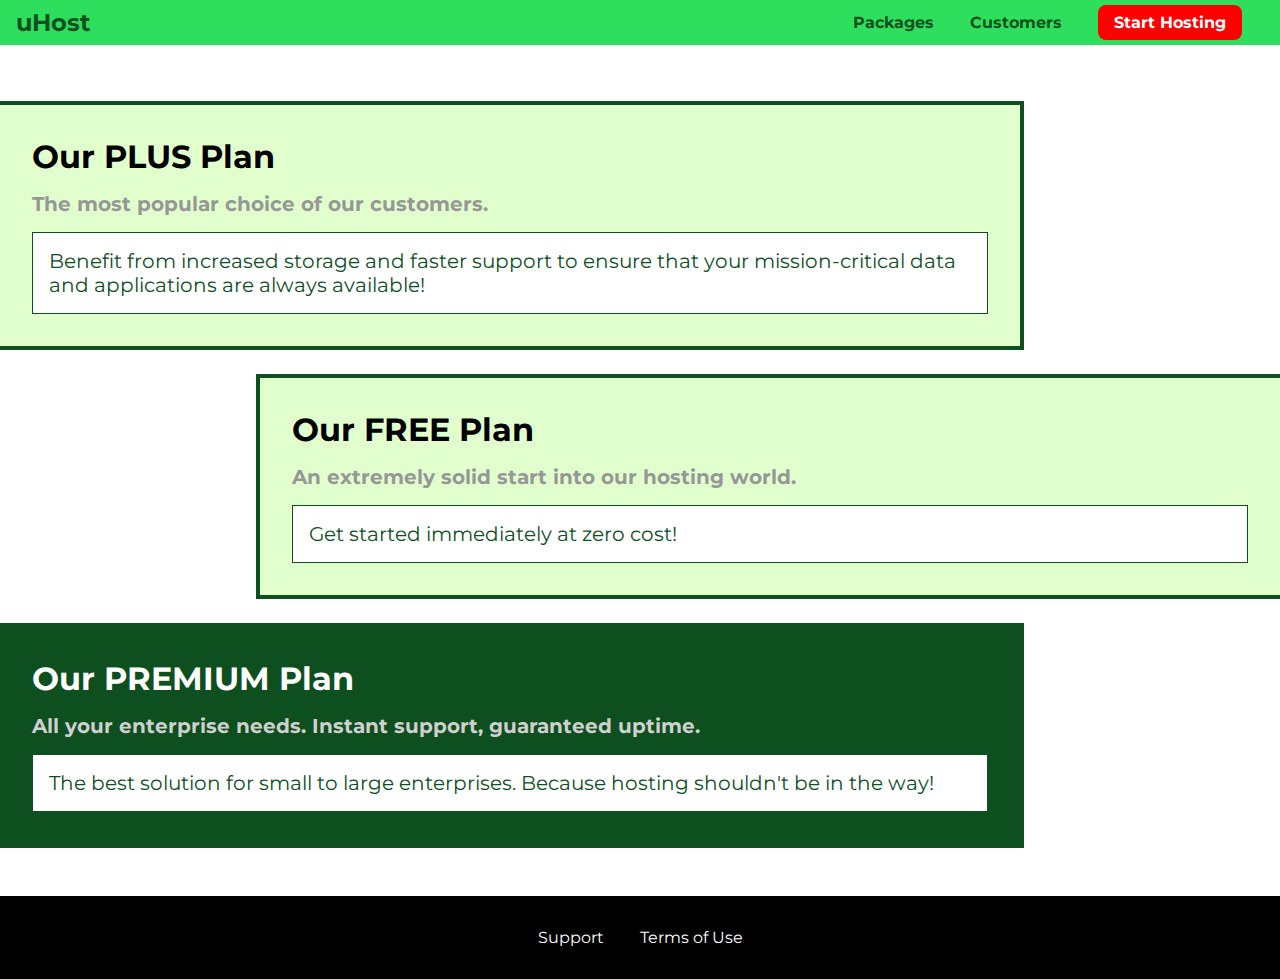
==== packages/index.html @ d28af207 "Section #5 - Challange #2" ====
<html lang="en">
  <head>
    <meta charset="UTF-8" />
    <meta http-equiv="X-UA-Compatible" content="IE=edge" />
    <meta name="viewport" content="width=device-width, initial-scale=1.0" />
    <link rel="shortcut icon" href="../assets/favicon.png" />
    <link rel="stylesheet" href="../shared.css" />
    <link rel="stylesheet" href="packages.css" />
    <link
      href="https://fonts.googleapis.com/css?family=Anton"
      rel="stylesheet"
    />
    <link
      href="https://fonts.googleapis.com/css?family=Montserrat:400,700"
      rel="stylesheet"
    />
    <title>uHost</title>
  </head>
  <body>
    <header class="main-header">
      <div class="main-header__brand">
        <a href="../index.html">uHost</a>
      </div>
      <nav class="main-nav">
        <ul class="main-nav__items">
          <li class="main-nav__item">
            <a href="index.html">Packages</a>
          </li>
          <li class="main-nav__item">
            <a href="../customers/index.html">Customers</a>
          </li>
          <li class="main-nav__item main-nav__item--cta">
            <a href="../start-hosting/index.html">Start Hosting</a>
          </li>
        </ul>
      </nav>
    </header>
    <main class="main">
      <section class="plan">
        <a href="#">
          <h1 class="plan__title">Our PLUS Plan</h1>
          <h2 class="plan__subtitle">
            The most popular choice of our customers.
          </h2>
          <p class="plan__description">
            Benefit from increased storage and faster support to ensure that
            your mission-critical data and applications are always available!
          </p>
        </a>
      </section>
      <section class="plan" id="free-plan">
        <a href="#">
          <h1 class="plan__title">Our FREE Plan</h1>
          <h2 class="plan__subtitle">
            An extremely solid start into our hosting world.
          </h2>
          <p class="plan__description">Get started immediately at zero cost!</p>
        </a>
      </section>
      <div class="clearfix"></div>
      <section class="plan plan-premium">
        <a href="#">
          <h1 class="plan__title plan-premium__title">Our PREMIUM Plan</h1>
          <h2 class="plan__subtitle plan-premium__subtitle">
            All your enterprise needs. Instant support, guaranteed uptime.
          </h2>
          <p class="plan__description plan-premium__description">
            The best solution for small to large enterprises. Because hosting
            shouldn't be in the way!
          </p>
        </a>
      </section>
    </main>
    <footer class="main-footer">
      <nav>
        <ul class="main-footer__links">
          <li class="main-footer__link">
            <a href="#">Support</a>
          </li>
          <li class="main-footer__link">
            <a href="#">Terms of Use</a>
          </li>
        </ul>
      </nav>
    </footer>
  </body>
</html>
---- shared.css ----
* {
  margin: 0;
  box-sizing: border-box;
}

body {
  font-family: "Montserrat", sans-serif;
}

#product-overview {
  background: url(assets/freedom.jpg);
  background-size: cover;
  width: 100%;
  height: 528px;
  padding: 10px;
}

.section-title {
  color: #2ddf5c;
  text-align: center;
  margin: 24px 0;
}

#product-overview h1 {
  color: white;
  font-family: "Anton", sans-serif;
}

.main-header {
  background-color: #2ddf5c;
  width: 100%;
  padding: 8px 16px;
}

.main-header__brand {
  display: inline-block;
  font-weight: bold;
  font-size: 24px;
  vertical-align: middle;
}
.main-header__brand a {
  text-decoration: none;
  color: #0e4f1f;
}

.main-nav {
  display: inline-block;
  width: calc(100% - 84px);
  text-align: right;
  vertical-align: middle;
}

.main-nav__items {
  padding: 0;
  margin: 0;
  list-style: none;
}

.main-nav__item {
  display: inline-block;
  list-style-type: none;
  margin: 0 16px;
  font-weight: bold;
}

.main-nav__item a {
  text-decoration: none;
  color: #0e4f1f;
  padding: 3px 0;
}

.main-nav__item a:hover,
.main-nav__item a:active {
  color: white;
  transition: 0.3s;
  border-bottom: white 5px solid;
}

.main-nav__item--cta a {
  color: white;
  background: red;
  padding: 8px 16px;
  border-radius: 8px;
}

.main-nav__item--cta a:hover,
.main-nav__item--cta a:active {
  border: none;
  color: #ff1b68;
  background: white;
}

.main-footer {
  background-color: black;
  padding: 40px;
}

.main-footer {
  background: black;
  padding: 32px;
  margin-top: 48px;
}

.main-footer__links {
  list-style: none;
  margin: 0;
  padding: 0;
  text-align: center;
}

.main-footer__link {
  display: inline-block;
  margin: 0 16px;
}

.main-footer__link a {
  color: white;
  text-decoration: none;
}

.main-footer__link a:hover,
.main-footer__link:active {
  color: #606470;
  transition: 0.3s;
}
---- packages/packages.css ----
.main {
  margin-top: 32px;
}

.plan {
  background: #e0ffcd;
  display: inline-block;
  width: 80%;
  margin-top: 24px;
  border: 4px solid #0e4f1f;
  border-left: none;
}

.plan:hover,
.plan:active {
  box-shadow: 2px 2px 4px rgba(0, 0, 0, 0.5);
  border-color: red;
}

#free-plan {
  float: right;
  border-right: none;
  border-left: 4px solid #0e4f1f;
}

#free-plan:hover,
#free-plan:active {
  border-left-color: red;
}

.clearfix {
  clear: both;
}

.plan a {
  text-decoration: none;
  display: block;
  padding: 32px;
}

.plan__title {
  color: black;
}

.plan__subtitle {
  color: #979797;
  font-size: 20px;
  margin: 16px 0;
}

.plan__description {
  color: #0e4f1f;
  background: white;
  padding: 16px;
  border: 1px solid #0e4f1f;
  font-size: 20px;
}

.plan-premium {
  background: #0e4f1f;
}

.plan-premium__title {
  color: white;
}

.plan-premium__subtitle {
  color: #d0d0d0;
}
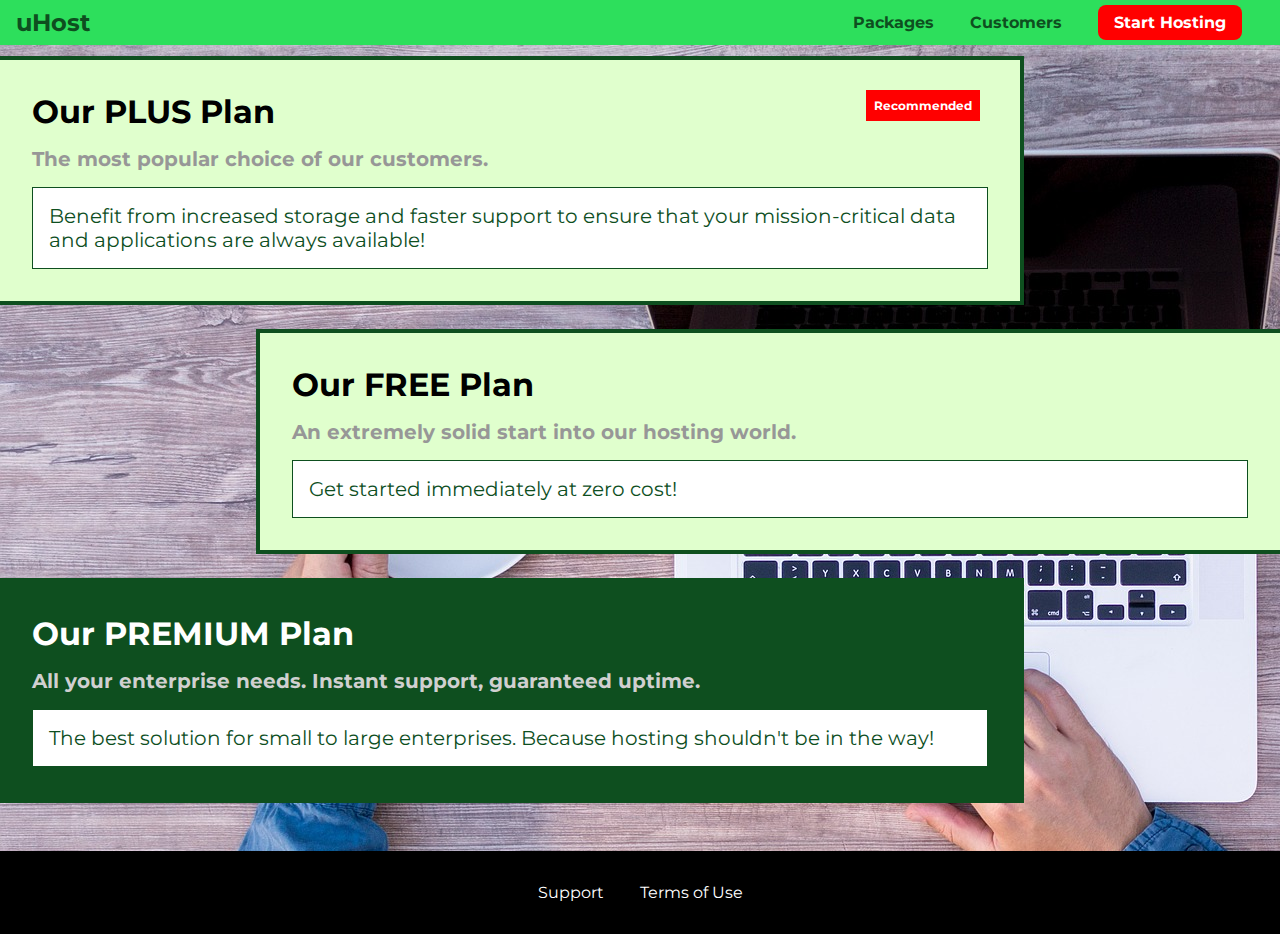
==== commit b0c3427d: "Section#6 (#2)" ====
--- a/packages/index.html
+++ b/packages/index.html
@@ -36,9 +36,11 @@
       </nav>
     </header>
     <main class="main">
+      <div class="background"></div>
       <section class="plan">
         <a href="#">
           <h1 class="plan__title">Our PLUS Plan</h1>
+          <h2 class="recommended">Recommended</h2>
           <h2 class="plan__subtitle">
             The most popular choice of our customers.
           </h2>
--- a/shared.css
+++ b/shared.css
@@ -13,6 +13,7 @@
   width: 100%;
   height: 528px;
   padding: 10px;
+  margin-top: 45px;
 }
 
 .section-title {
@@ -30,6 +31,10 @@
   background-color: #2ddf5c;
   width: 100%;
   padding: 8px 16px;
+  position: fixed;
+  top: 0;
+  left: 0;
+  z-index: 2;
 }
 
 .main-header__brand {
--- a/packages/packages.css
+++ b/packages/packages.css
@@ -1,5 +1,13 @@
 .main {
   margin-top: 32px;
+}
+
+.background {
+  position: absolute;
+  background: url("../assets/plans-background.jpg");
+  width: 100%;
+  height: 100%;
+  z-index: -1;
 }
 
 .plan {
@@ -9,12 +17,25 @@
   margin-top: 24px;
   border: 4px solid #0e4f1f;
   border-left: none;
+  position: relative;
+  z-index: 1;
 }
 
 .plan:hover,
 .plan:active {
   box-shadow: 2px 2px 4px rgba(0, 0, 0, 0.5);
   border-color: red;
+}
+
+.recommended {
+  color: white;
+  background: red;
+  padding: 8px;
+  position: absolute;
+  font-size: 12px;
+  top: 30px;
+  right: 40px;
+  z-index: 10;
 }
 
 #free-plan {
